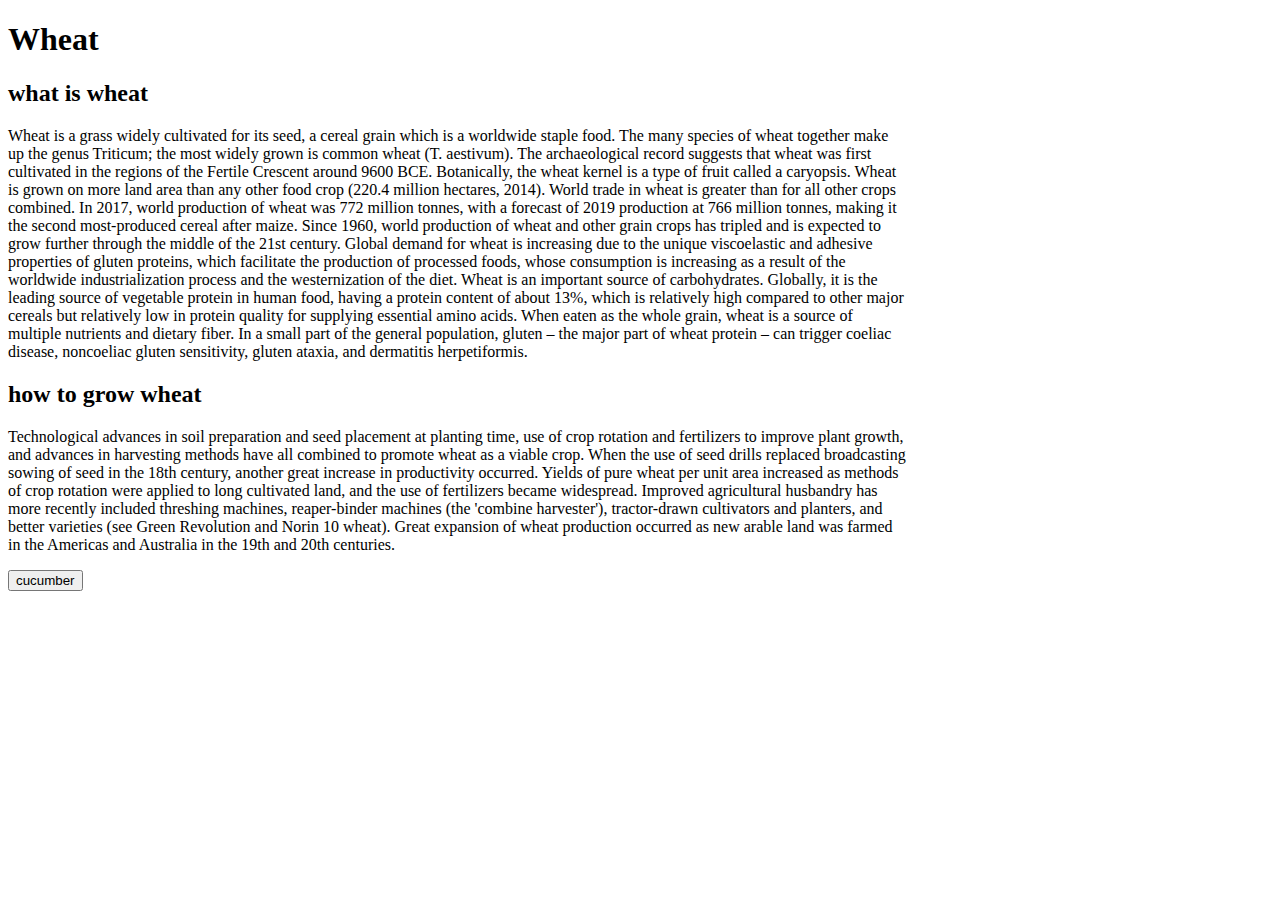
==== wheat.html @ 3268b8f0 "update" ====
<!DOCTYPE html>
<html lang="en">

<head>
    <meta charset="UTF-8">
    <meta name="viewport" content="width=device-width, initial-scale=1.0">
    <title>Wheat.com</title>
    <link rel="stylesheet" href="style.css">
</head>

<body>
    <h1>Wheat</h1>
    <h2>what is wheat</h2>
    <p style="width:900px;"> Wheat is a grass widely cultivated for its seed, a cereal grain which is a worldwide staple
        food. The
        many species of wheat together make up the genus Triticum; the most widely grown is common wheat (T. aestivum).
        The archaeological record suggests that wheat was first cultivated in the regions of the Fertile Crescent around
        9600 BCE. Botanically, the wheat kernel is a type of fruit called a caryopsis.

        Wheat is grown on more land area than any other food crop (220.4 million hectares, 2014). World trade in
        wheat is greater than for all other crops combined. In 2017, world production of wheat was 772 million
        tonnes, with a forecast of 2019 production at 766 million tonnes, making it the second most-produced cereal
        after maize. Since 1960, world production of wheat and other grain crops has tripled and is expected to
        grow further through the middle of the 21st century. Global demand for wheat is increasing due to the unique
        viscoelastic and adhesive properties of gluten proteins, which facilitate the production of processed foods,
        whose consumption is increasing as a result of the worldwide industrialization process and the westernization of
        the diet.

        Wheat is an important source of carbohydrates. Globally, it is the leading source of vegetable protein in
        human food, having a protein content of about 13%, which is relatively high compared to other major cereals
        but relatively low in protein quality for supplying essential amino acids. When eaten as the whole
        grain, wheat is a source of multiple nutrients and dietary fiber.

        In a small part of the general population, gluten – the major part of wheat protein – can trigger coeliac
        disease, noncoeliac gluten sensitivity, gluten ataxia, and dermatitis herpetiformis.</p>
    <h2>how to grow wheat</h2>
    <p style="width: 900px;">Technological advances in soil preparation and seed placement at planting time, use of crop rotation and
        fertilizers to improve plant growth, and advances in harvesting methods have all combined to promote wheat as a
        viable crop. When the use of seed drills replaced broadcasting sowing of seed in the 18th century, another great
        increase in productivity occurred.

        Yields of pure wheat per unit area increased as methods of crop rotation were applied to long cultivated land,
        and the use of fertilizers became widespread. Improved agricultural husbandry has more recently included
        threshing machines, reaper-binder machines (the 'combine harvester'), tractor-drawn cultivators and planters,
        and better varieties (see Green Revolution and Norin 10 wheat). Great expansion of wheat production occurred as
        new arable land was farmed in the Americas and Australia in the 19th and 20th centuries.</p>
    <button class="grow"id="grow" style="position: absolute; left: 1500px; top:300px;">grow Wheat</button>
    <img id="Wheat" src="img/w.png" alt="wheat" width="49px" style="position: absolute; left:1500px; ">
    <a href="index.html">    
    <button class="pages">cucumber</button>
</a>
</body>
<script src="wheat.js"></script>

</html>
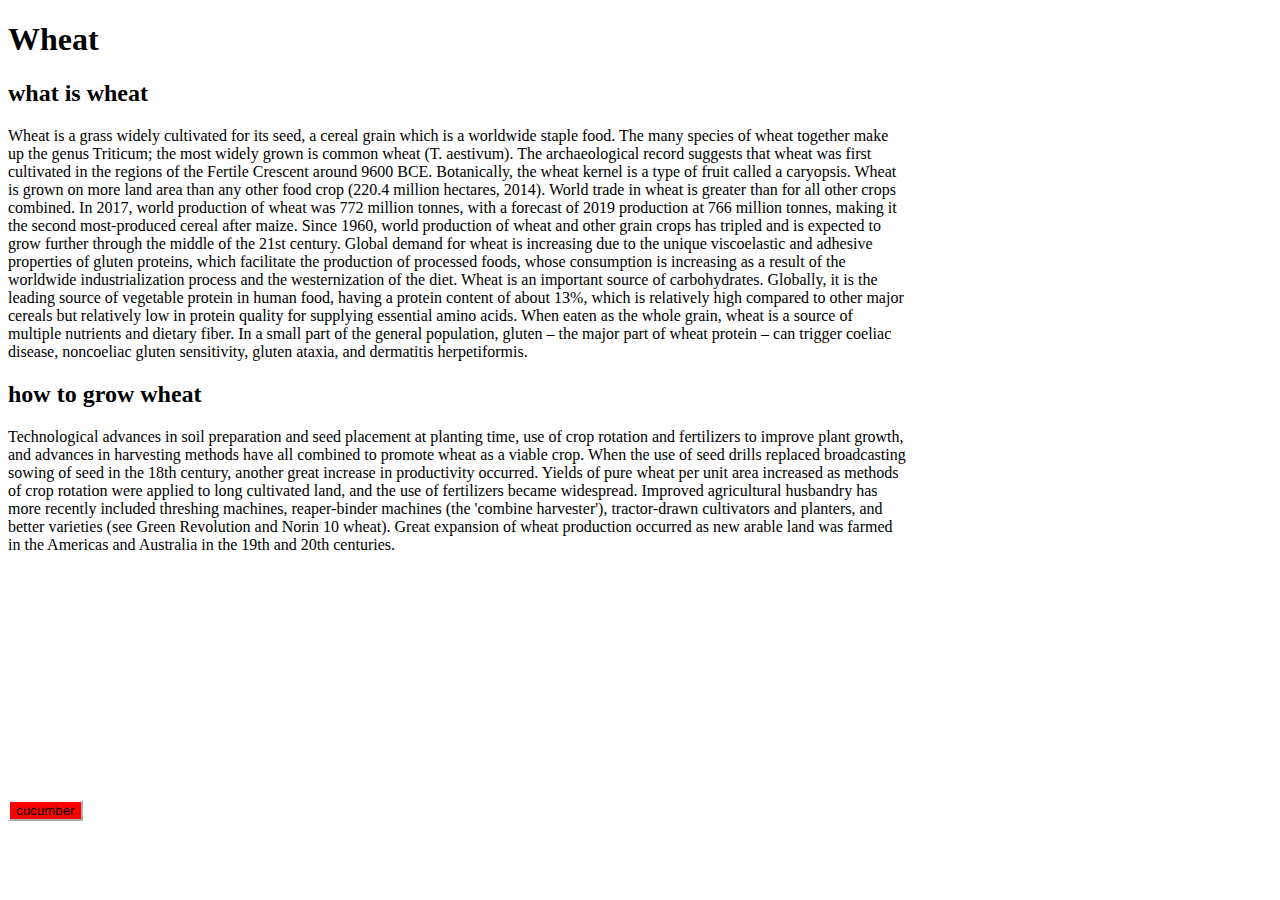
==== commit 9ce758d2: "update typo" ====
--- a/wheat.html
+++ b/wheat.html
@@ -5,7 +5,7 @@
     <meta charset="UTF-8">
     <meta name="viewport" content="width=device-width, initial-scale=1.0">
     <title>Wheat.com</title>
-    <link rel="stylesheet" href="style.css">
+    <link rel="stylesheet" href="CSS/style.css">
 </head>
 
 <body>
@@ -50,6 +50,6 @@
     <button class="pages">cucumber</button>
 </a>
 </body>
-<script src="wheat.js"></script>
+<script src="JavaScript/wheat.js"></script>
 
 </html>--- a/CSS/style.css
+++ b/CSS/style.css
@@ -0,0 +1,41 @@
+/* body{
+    background-color:black;
+}
+.btn{
+    width: 200px;
+    height: 50px;
+    border-radius: 100px;
+    background-color:#c21808;
+    font-size: 20px;
+    position: absolute;
+    right:1000px;
+}
+
+.btn:active{
+    background-color:greenyellow;
+}
+.btn:hover{
+    background-color:#af1607;
+}
+#howTo{
+    width: 550px;
+    height: 200px;
+}
+
+#text{
+    font-family:cursive;
+    font-size: 1.5em;
+} */
+
+.pages{
+    position: absolute;
+    top:800px;
+    background-color:red;
+    border-color:white;
+
+}
+
+.grow{
+    background: rgb(152, 251, 152);
+    border-radius:100px;
+}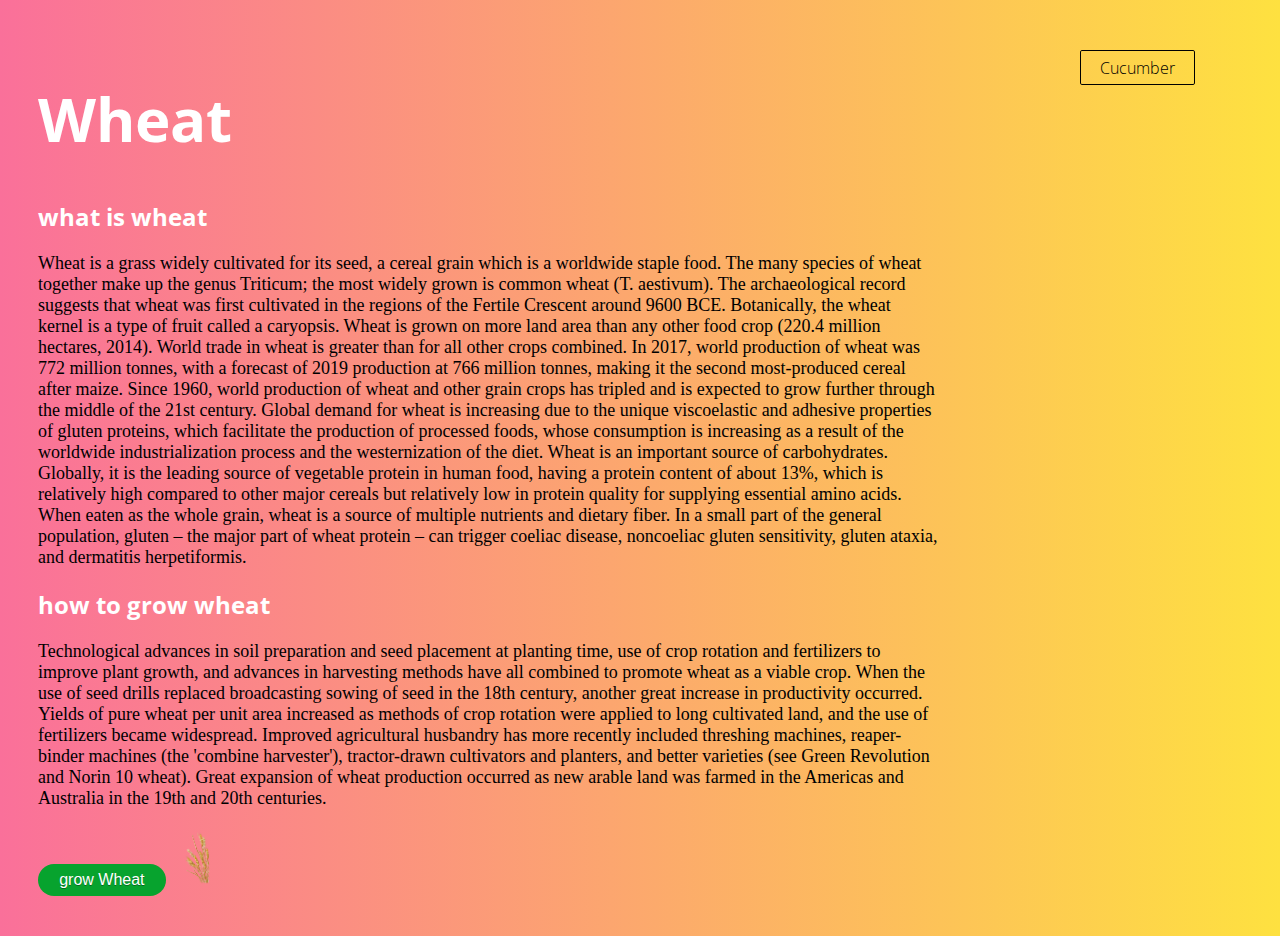
==== commit c5fc602a: "update styling position etc" ====
--- a/wheat.html
+++ b/wheat.html
@@ -4,51 +4,67 @@
 <head>
     <meta charset="UTF-8">
     <meta name="viewport" content="width=device-width, initial-scale=1.0">
-    <title>Wheat.com</title>
+    <title>Wheat</title>
     <link rel="stylesheet" href="CSS/style.css">
+    <link rel="preconnect" href="https://fonts.gstatic.com">
+    <link href="https://fonts.googleapis.com/css2?family=Open+Sans:wght@700&display=swap" rel="stylesheet">
+    <link rel="preconnect" href="https://fonts.gstatic.com">
+<link href="https://fonts.googleapis.com/css2?family=Anton&family=Open+Sans:wght@700&display=swap" rel="stylesheet">
+<link rel="preconnect" href="https://fonts.gstatic.com">
+<link href="https://fonts.googleapis.com/css2?family=Anton&family=Asap&family=Open+Sans:wght@700&display=swap" rel="stylesheet">
 </head>
 
 <body>
-    <h1>Wheat</h1>
-    <h2>what is wheat</h2>
-    <p style="width:900px;"> Wheat is a grass widely cultivated for its seed, a cereal grain which is a worldwide staple
-        food. The
-        many species of wheat together make up the genus Triticum; the most widely grown is common wheat (T. aestivum).
-        The archaeological record suggests that wheat was first cultivated in the regions of the Fertile Crescent around
-        9600 BCE. Botanically, the wheat kernel is a type of fruit called a caryopsis.
+    <div class="content">
+        <h1 class="title">Wheat</h1>
+        <h2 class="whatIs">what is wheat</h2>
+        <p style="width:900px;"> Wheat is a grass widely cultivated for its seed, a cereal grain which is a worldwide
+            staple
+            food. The
+            many species of wheat together make up the genus Triticum; the most widely grown is common wheat (T.
+            aestivum).
+            The archaeological record suggests that wheat was first cultivated in the regions of the Fertile Crescent
+            around
+            9600 BCE. Botanically, the wheat kernel is a type of fruit called a caryopsis.
 
-        Wheat is grown on more land area than any other food crop (220.4 million hectares, 2014). World trade in
-        wheat is greater than for all other crops combined. In 2017, world production of wheat was 772 million
-        tonnes, with a forecast of 2019 production at 766 million tonnes, making it the second most-produced cereal
-        after maize. Since 1960, world production of wheat and other grain crops has tripled and is expected to
-        grow further through the middle of the 21st century. Global demand for wheat is increasing due to the unique
-        viscoelastic and adhesive properties of gluten proteins, which facilitate the production of processed foods,
-        whose consumption is increasing as a result of the worldwide industrialization process and the westernization of
-        the diet.
+            Wheat is grown on more land area than any other food crop (220.4 million hectares, 2014). World trade in
+            wheat is greater than for all other crops combined. In 2017, world production of wheat was 772 million
+            tonnes, with a forecast of 2019 production at 766 million tonnes, making it the second most-produced cereal
+            after maize. Since 1960, world production of wheat and other grain crops has tripled and is expected to
+            grow further through the middle of the 21st century. Global demand for wheat is increasing due to the unique
+            viscoelastic and adhesive properties of gluten proteins, which facilitate the production of processed foods,
+            whose consumption is increasing as a result of the worldwide industrialization process and the
+            westernization of
+            the diet.
 
-        Wheat is an important source of carbohydrates. Globally, it is the leading source of vegetable protein in
-        human food, having a protein content of about 13%, which is relatively high compared to other major cereals
-        but relatively low in protein quality for supplying essential amino acids. When eaten as the whole
-        grain, wheat is a source of multiple nutrients and dietary fiber.
+            Wheat is an important source of carbohydrates. Globally, it is the leading source of vegetable protein in
+            human food, having a protein content of about 13%, which is relatively high compared to other major cereals
+            but relatively low in protein quality for supplying essential amino acids. When eaten as the whole
+            grain, wheat is a source of multiple nutrients and dietary fiber.
 
-        In a small part of the general population, gluten – the major part of wheat protein – can trigger coeliac
-        disease, noncoeliac gluten sensitivity, gluten ataxia, and dermatitis herpetiformis.</p>
-    <h2>how to grow wheat</h2>
-    <p style="width: 900px;">Technological advances in soil preparation and seed placement at planting time, use of crop rotation and
-        fertilizers to improve plant growth, and advances in harvesting methods have all combined to promote wheat as a
-        viable crop. When the use of seed drills replaced broadcasting sowing of seed in the 18th century, another great
-        increase in productivity occurred.
+            In a small part of the general population, gluten – the major part of wheat protein – can trigger coeliac
+            disease, noncoeliac gluten sensitivity, gluten ataxia, and dermatitis herpetiformis.</p>
+        <h2 class="howTo">how to grow wheat</h2>
+        <p style="width: 900px;">Technological advances in soil preparation and seed placement at planting time, use of
+            crop rotation and
+            fertilizers to improve plant growth, and advances in harvesting methods have all combined to promote wheat
+            as a
+            viable crop. When the use of seed drills replaced broadcasting sowing of seed in the 18th century, another
+            great
+            increase in productivity occurred.
 
-        Yields of pure wheat per unit area increased as methods of crop rotation were applied to long cultivated land,
-        and the use of fertilizers became widespread. Improved agricultural husbandry has more recently included
-        threshing machines, reaper-binder machines (the 'combine harvester'), tractor-drawn cultivators and planters,
-        and better varieties (see Green Revolution and Norin 10 wheat). Great expansion of wheat production occurred as
-        new arable land was farmed in the Americas and Australia in the 19th and 20th centuries.</p>
-    <button class="grow"id="grow" style="position: absolute; left: 1500px; top:300px;">grow Wheat</button>
-    <img id="Wheat" src="img/w.png" alt="wheat" width="49px" style="position: absolute; left:1500px; ">
-    <a href="index.html">    
-    <button class="pages">cucumber</button>
-</a>
+            Yields of pure wheat per unit area increased as methods of crop rotation were applied to long cultivated
+            land,
+            and the use of fertilizers became widespread. Improved agricultural husbandry has more recently included
+            threshing machines, reaper-binder machines (the 'combine harvester'), tractor-drawn cultivators and
+            planters,
+            and better varieties (see Green Revolution and Norin 10 wheat). Great expansion of wheat production occurred
+            as
+            new arable land was farmed in the Americas and Australia in the 19th and 20th centuries.</p>
+        <a class="grow button4" id="grow">grow Wheat</a>
+        <img class="growgood" id="Wheat" src="img/w.png" alt="wheat" width="49px" />
+       <div class="box"> <a href="index.html" class="button1"> Cucumber </a></div>
+    </div>
 </body>
 <script src="JavaScript/wheat.js"></script>
 
--- a/CSS/style.css
+++ b/CSS/style.css
@@ -1,41 +1,115 @@
-/* body{
-    background-color:black;
-}
-.btn{
-    width: 200px;
-    height: 50px;
-    border-radius: 100px;
-    background-color:#c21808;
-    font-size: 20px;
-    position: absolute;
-    right:1000px;
+body {
+    background-image: linear-gradient(to right, #fa709a 0%, #fee140 100%);
 }
 
-.btn:active{
-    background-color:greenyellow;
-}
-.btn:hover{
-    background-color:#af1607;
-}
-#howTo{
-    width: 550px;
-    height: 200px;
+.header{
+    padding: 30px;
+    position: relative;
 }
 
-#text{
-    font-family:cursive;
-    font-size: 1.5em;
-} */
-
-.pages{
-    position: absolute;
-    top:800px;
-    background-color:red;
-    border-color:white;
-
+.footer{
+    padding: 30px;
+    position: relative;
+}
+.content {
+    padding: 30px;
 }
 
-.grow{
-    background: rgb(152, 251, 152);
-    border-radius:100px;
+.grow {
+    display: inline-block;
+    padding: 0.3em 1.2em;
+    margin: 0 0.1em 0.1em 0;
+    border: 0.16em solid rgba(255, 34, 34, 0);
+    border-radius: 2em;
+    box-sizing: border-box;
+    text-decoration: none;
+    font-family: 'Roboto', sans-serif;
+    font-weight: 300;
+    color: #FFFFFF;
+    text-shadow: 0 0.04em 0.04em rgba(0, 0, 0, 0.35);
+    text-align: center;
+    transition: all 0.2s;
+}
+
+.title {
+    font-family: 'Open Sans', sans-serif;
+    color: white;
+    font-size: 60px;
+}
+
+.whatIs {
+    color: white;
+    font-family: 'Anton', sans-serif;
+    font-family: 'Open Sans', sans-serif;
+}
+
+.howTo {
+    color: white;
+    font-family: 'Anton', sans-serif;
+    font-family: 'Open Sans', sans-serif;
+}
+
+p {
+    font-family: 'Playfair Display', serif;
+    font-size: large;
+}
+
+a.button1 {
+    display: inline-block;
+    padding: 0.35em 1.2em;
+    border: 0.1em solid #000000;
+    margin: 0 0.3em 0.3em 0;
+    border-radius: 0.12em;
+    box-sizing: border-box;
+    text-decoration: none;
+    font-family: 'Anton', sans-serif;
+    font-family: 'Open Sans', sans-serif;
+    font-weight: 300;
+    color: #000000;
+    text-align: center;
+    transition: all 0.2s;
+    position: absolute;
+    top: 50px;
+    right: 80px;
+}
+
+a.button1:hover {
+    color: #fa709a;
+    background-color: #FFFFFF;
+    border: 0.1em solid #FFFFFF;
+}
+
+a.button4 {
+    display: inline-block;
+    padding: 0.3em 1.2em;
+    margin: 0 0.1em 0.1em 0;
+    border: 0.16em solid rgba(255, 255, 255, 0);
+    border-radius: 2em;
+    box-sizing: border-box;
+    text-decoration: none;
+    font-family: 'Roboto', sans-serif;
+    font-weight: 300;
+    color: #FFFFFF;
+    text-shadow: 0 0.04em 0.04em rgba(0, 0, 0, 0.35);
+    text-align: center;
+    transition: all 0.2s;
+    background-color: #07a32e;
+    /* position: relative; */
+    top: 50px;
+    right: 80px;
+}
+
+a.button4:hover {
+    border-color: rgba(255, 255, 255, 1);
+    cursor: pointer;
+}
+
+@media only screen and (max-width: 600px) {
+}
+
+@media all and (max-width:30em) {
+    a.button4, a.button1 {
+        display: block;
+        margin: 0.2em auto;
+    }
 }